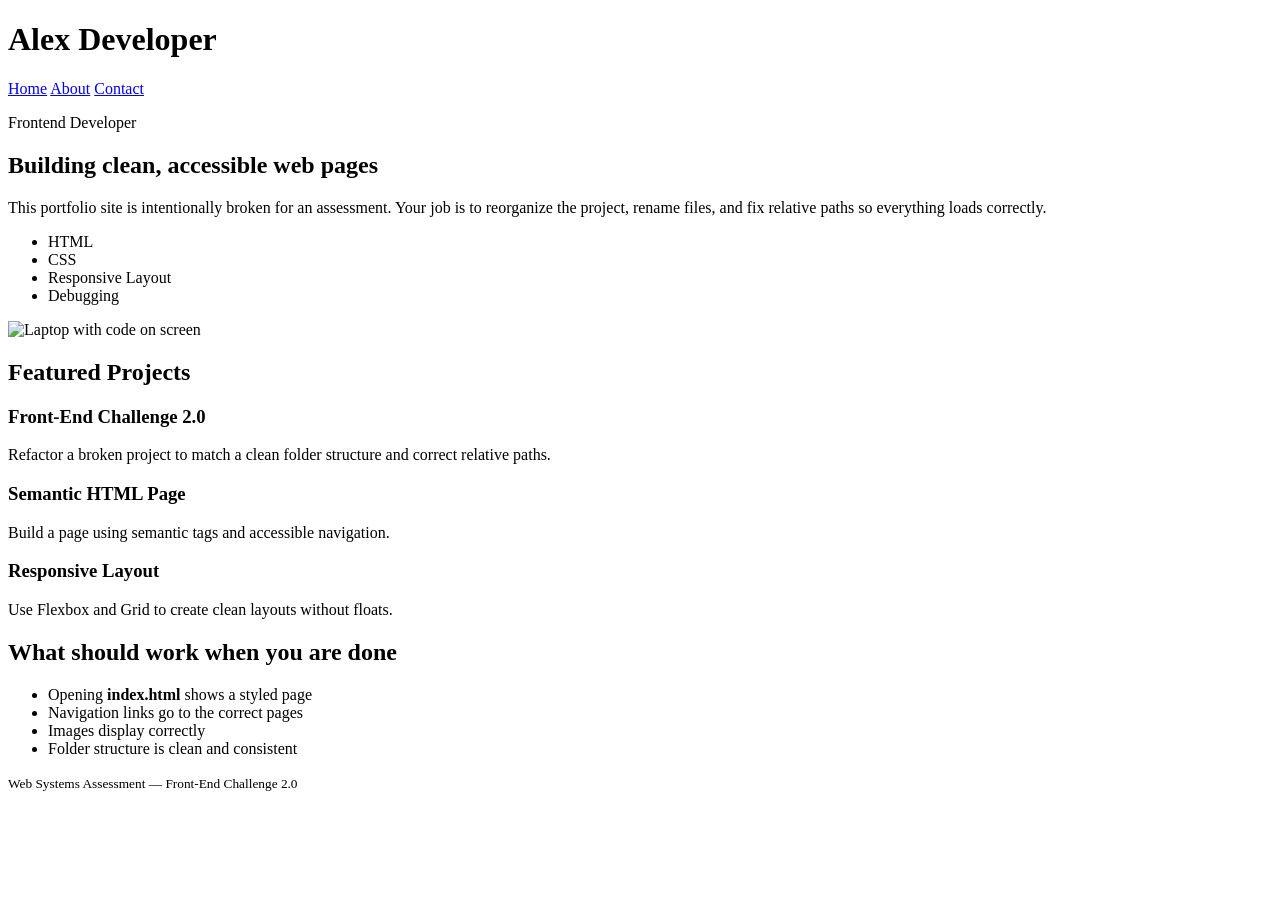
==== index.html @ 48c2fb4e "fix(index.html):rename to index.html" ====
<!doctype html>
<html lang="en">
  <head>
    <meta charset="utf-8" />
    <meta name="viewport" content="width=device-width, initial-scale=1" />
    <title>Developer Portfolio (Broken)</title>

    <!-- INTENTIONALLY BROKEN: wrong stylesheet path and filename -->
    <link rel="stylesheet" href="style.css" />
  </head>
  <body>
    <header class="site-header">
      <div class="container">
        <h1 class="site-title">Alex Developer</h1>

        <nav class="site-nav" aria-label="Primary">
          <!-- INTENTIONALLY BROKEN: these hrefs do not match existing filenames/locations -->
          <a href="index.html">Home</a>
          <a href="about.html">About</a>
          <a href="contact.html">Contact</a>
        </nav>
      </div>
    </header>

    <main class="container">
      <section class="hero card">
        <div class="hero-grid">
          <div class="hero-copy">
            <p class="hero-kicker">Frontend Developer</p>
            <h2 class="hero-title">Building clean, accessible web pages</h2>
            <p class="hero-text">
              This portfolio site is intentionally broken for an assessment.
              Your job is to reorganize the project, rename files, and fix
              relative paths so everything loads correctly.
            </p>

            <ul class="tag-list" aria-label="Key skills">
              <li class="tag">HTML</li>
              <li class="tag">CSS</li>
              <li class="tag">Responsive Layout</li>
              <li class="tag">Debugging</li>
            </ul>
          </div>

          <div class="hero-media">
            <!--
              INTENTIONALLY BROKEN:
              - The banner image currently exists with a different name.
              - Students must create the banner folder and rename the banner file.
            -->
            <img
              class="hero-banner"
              src="./assets/img/banner/hero-banner.jpg"
              alt="Laptop with code on screen"
              width="1120"
              height="560"
            />
          </div>
        </div>
      </section>

      <section class="card">
        <h2>Featured Projects</h2>
        <div class="project-grid">
          <article class="project">
            <h3 class="project-title">Front-End Challenge 2.0</h3>
            <p class="project-text">
              Refactor a broken project to match a clean folder structure and
              correct relative paths.
            </p>
          </article>
          <article class="project">
            <h3 class="project-title">Semantic HTML Page</h3>
            <p class="project-text">
              Build a page using semantic tags and accessible navigation.
            </p>
          </article>
          <article class="project">
            <h3 class="project-title">Responsive Layout</h3>
            <p class="project-text">
              Use Flexbox and Grid to create clean layouts without floats.
            </p>
          </article>
        </div>
      </section>

      <section class="card">
        <h2>What should work when you are done</h2>
        <ul>
          <li>Opening <strong>index.html</strong> shows a styled page</li>
          <li>Navigation links go to the correct pages</li>
          <li>Images display correctly</li>
          <li>Folder structure is clean and consistent</li>
        </ul>
      </section>
    </main>

    <footer class="site-footer">
      <div class="container">
        <small>Web Systems Assessment — Front-End Challenge 2.0</small>
      </div>
    </footer>
  </body>
</html>
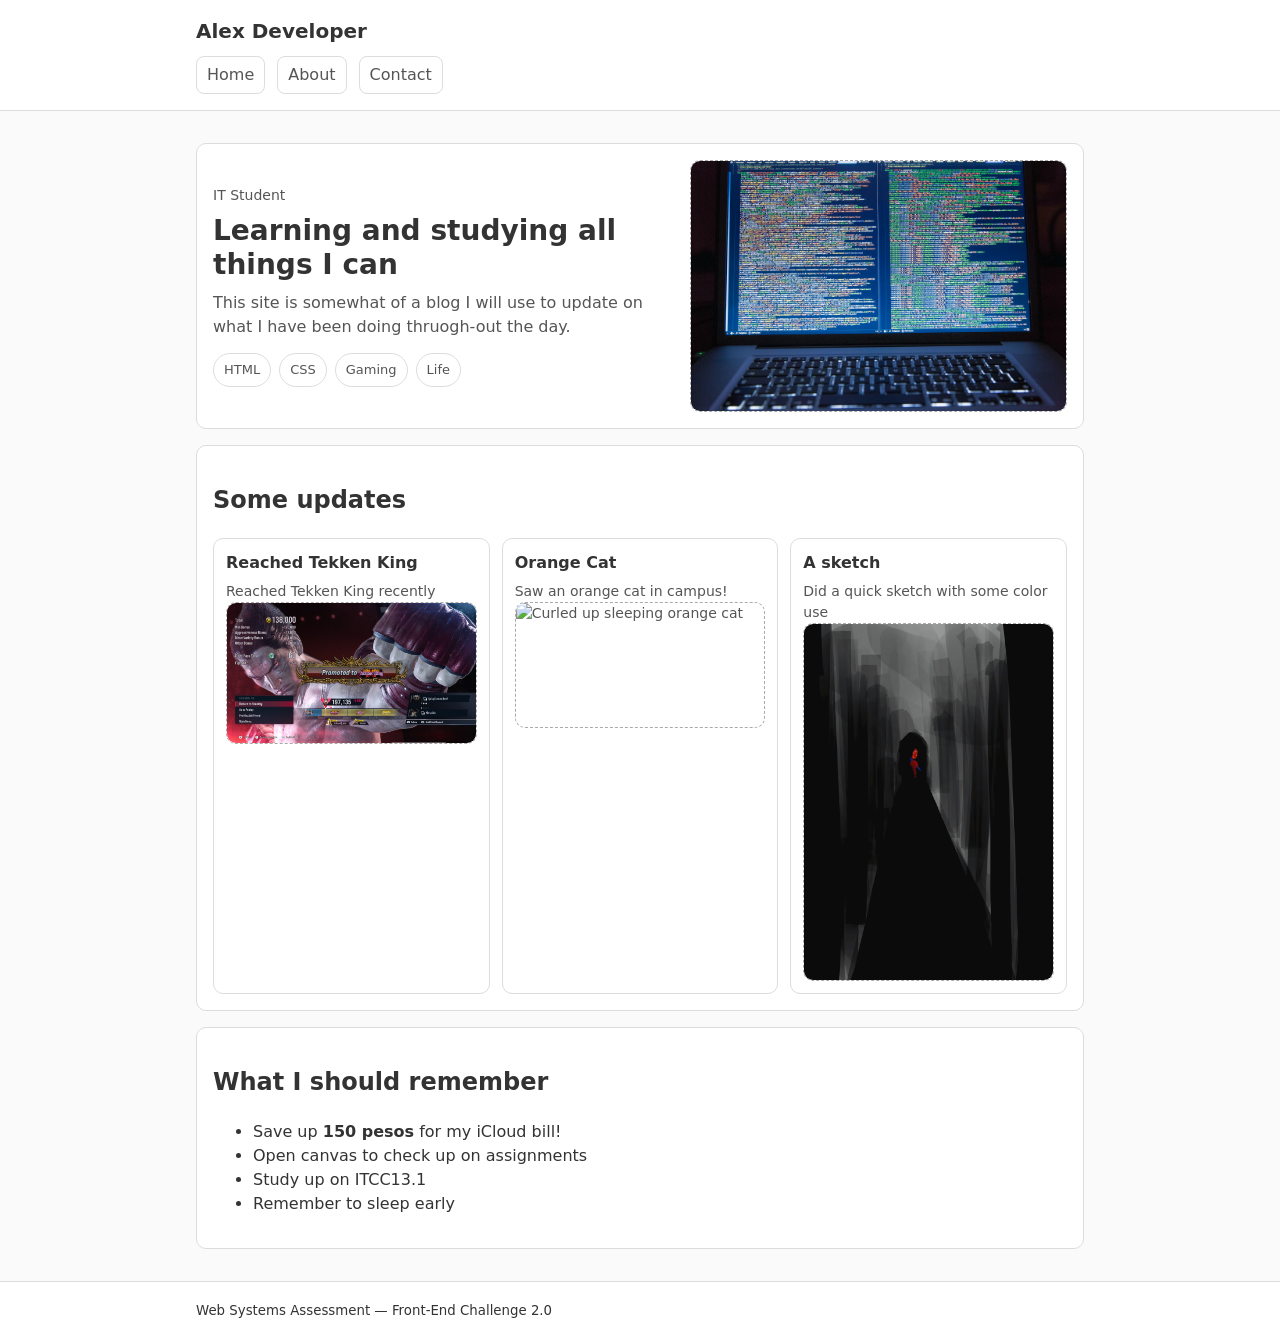
==== commit 5909f444: "feat(index.html): has been personalized" ====
--- a/index.html
+++ b/index.html
@@ -6,7 +6,7 @@
     <title>Developer Portfolio (Broken)</title>
 
     <!-- INTENTIONALLY BROKEN: wrong stylesheet path and filename -->
-    <link rel="stylesheet" href="style.css" />
+    <link rel="stylesheet" href="/css/styles.css" />
   </head>
   <body>
     <header class="site-header">
@@ -17,7 +17,7 @@
           <!-- INTENTIONALLY BROKEN: these hrefs do not match existing filenames/locations -->
           <a href="index.html">Home</a>
           <a href="about.html">About</a>
-          <a href="contact.html">Contact</a>
+          <a href="/pages/contact.html">Contact</a>
         </nav>
       </div>
     </header>
@@ -26,19 +26,18 @@
       <section class="hero card">
         <div class="hero-grid">
           <div class="hero-copy">
-            <p class="hero-kicker">Frontend Developer</p>
-            <h2 class="hero-title">Building clean, accessible web pages</h2>
+            <p class="hero-kicker">IT Student</p>
+            <h2 class="hero-title">Learning and studying all things I can</h2>
             <p class="hero-text">
-              This portfolio site is intentionally broken for an assessment.
-              Your job is to reorganize the project, rename files, and fix
-              relative paths so everything loads correctly.
+              This site is somewhat of a blog I will use to update on what 
+              I have been doing thruogh-out the day.
             </p>
 
             <ul class="tag-list" aria-label="Key skills">
               <li class="tag">HTML</li>
               <li class="tag">CSS</li>
-              <li class="tag">Responsive Layout</li>
-              <li class="tag">Debugging</li>
+              <li class="tag">Gaming</li>
+              <li class="tag">Life</li>
             </ul>
           </div>
 
@@ -60,37 +59,57 @@
       </section>
 
       <section class="card">
-        <h2>Featured Projects</h2>
+        <h2>Some updates</h2>
         <div class="project-grid">
           <article class="project">
-            <h3 class="project-title">Front-End Challenge 2.0</h3>
+            <h3 class="project-title">Reached Tekken King</h3>
             <p class="project-text">
-              Refactor a broken project to match a clean folder structure and
-              correct relative paths.
+              Reached Tekken King recently 
+               <img
+               class ="hero-banner"
+              src="./assets/img/tekkenking.jpg"
+              alt="Tekken King rank"
+              width="1120"
+              height="560"
+            />
             </p>
           </article>
           <article class="project">
-            <h3 class="project-title">Semantic HTML Page</h3>
+            <h3 class="project-title">Orange Cat</h3>
             <p class="project-text">
-              Build a page using semantic tags and accessible navigation.
+              Saw an orange cat in campus!
+             <img
+              class="hero-banner"
+              src="./assets/img/orange.jpg"
+              alt="Curled up sleeping orange cat"
+              width="1120"
+              height="560"
+            />
             </p>
           </article>
           <article class="project">
-            <h3 class="project-title">Responsive Layout</h3>
+            <h3 class="project-title">A sketch</h3>
             <p class="project-text">
-              Use Flexbox and Grid to create clean layouts without floats.
+              Did a quick sketch with some color use
+               <img
+              class="hero-banner"
+              src="./assets/img/art.jpg"
+              alt="Art of a red man in a dark hallway"
+              width="1120"
+              height="560"
+            />
             </p>
           </article>
         </div>
       </section>
 
       <section class="card">
-        <h2>What should work when you are done</h2>
+        <h2>What I should remember</h2>
         <ul>
-          <li>Opening <strong>index.html</strong> shows a styled page</li>
-          <li>Navigation links go to the correct pages</li>
-          <li>Images display correctly</li>
-          <li>Folder structure is clean and consistent</li>
+          <li>Save up <strong>150 pesos</strong> for my iCloud bill!</li>
+          <li>Open canvas to check up on assignments</li>
+          <li>Study up on ITCC13.1</li>
+          <li>Remember to sleep early</li>
         </ul>
       </section>
     </main>
--- a/css/styles.css
+++ b/css/styles.css
@@ -0,0 +1,210 @@
+/*
+  NOTE: This CSS file is intentionally placed in a non-standard folder name.
+  The assessment expects students to reorganize into a clean structure (e.g., css/styles.css)
+  and fix all related paths.
+*/
+
+:root {
+  --bg: #fafafa;
+  --card-bg: #fff;
+  --text: #333;
+  --muted: #555;
+  --border: #ddd;
+}
+
+* {
+  box-sizing: border-box;
+}
+
+body {
+  margin: 0;
+  font-family:
+    system-ui,
+    -apple-system,
+    Segoe UI,
+    Roboto,
+    Arial,
+    sans-serif;
+  background: var(--bg);
+  color: var(--text);
+  line-height: 1.5;
+}
+
+.container {
+  max-width: 920px;
+  margin: 0 auto;
+  padding: 16px;
+}
+
+.site-header,
+.site-footer {
+  border-bottom: 1px solid var(--border);
+  background: var(--card-bg);
+}
+
+.site-footer {
+  border-top: 1px solid var(--border);
+  border-bottom: none;
+}
+
+.site-title {
+  margin: 0;
+  font-size: 20px;
+}
+
+.site-nav {
+  display: flex;
+  gap: 12px;
+  margin-top: 10px;
+}
+
+.site-nav a {
+  color: var(--muted);
+  text-decoration: none;
+  padding: 6px 10px;
+  border: 1px solid var(--border);
+  border-radius: 8px;
+  background: #fff;
+}
+
+.card {
+  background: var(--card-bg);
+  border: 1px solid var(--border);
+  border-radius: 10px;
+  padding: 16px;
+  margin: 16px 0;
+}
+
+.hero-image,
+.profile-image {
+  display: block;
+  margin-top: 12px;
+  max-width: 100%;
+  height: auto;
+  border: 1px dashed #aaa;
+  border-radius: 10px;
+}
+
+.contact-form {
+  margin-top: 12px;
+  display: grid;
+  gap: 12px;
+}
+
+.field {
+  display: grid;
+  gap: 6px;
+}
+
+.field-label {
+  font-size: 14px;
+  color: var(--muted);
+}
+
+.field-input {
+  padding: 10px 12px;
+  border: 1px solid var(--border);
+  border-radius: 8px;
+  font: inherit;
+}
+
+.btn {
+  justify-self: start;
+  padding: 10px 14px;
+  border: 1px solid var(--border);
+  border-radius: 8px;
+  background: #fff;
+  cursor: pointer;
+}
+
+/* Portfolio-style homepage layout */
+
+.hero {
+  overflow: hidden;
+}
+
+.hero-grid {
+  display: grid;
+  gap: 16px;
+  align-items: start;
+}
+
+@media (min-width: 800px) {
+  .hero-grid {
+    grid-template-columns: 1.1fr 0.9fr;
+    align-items: center;
+  }
+}
+
+.hero-kicker {
+  margin: 0 0 8px;
+  color: var(--muted);
+  font-size: 14px;
+}
+
+.hero-title {
+  margin: 0 0 10px;
+  font-size: 28px;
+  line-height: 1.2;
+}
+
+.hero-text {
+  margin: 0 0 14px;
+  color: var(--muted);
+}
+
+.tag-list {
+  list-style: none;
+  padding: 0;
+  margin: 0;
+  display: flex;
+  flex-wrap: wrap;
+  gap: 8px;
+}
+
+.tag {
+  border: 1px solid var(--border);
+  border-radius: 999px;
+  padding: 6px 10px;
+  background: #fff;
+  font-size: 13px;
+  color: var(--muted);
+}
+
+.hero-banner {
+  width: 100%;
+  height: auto;
+  display: block;
+  border: 1px dashed #aaa;
+  border-radius: 10px;
+}
+
+.project-grid {
+  display: grid;
+  gap: 12px;
+  margin-top: 12px;
+}
+
+@media (min-width: 800px) {
+  .project-grid {
+    grid-template-columns: repeat(3, 1fr);
+  }
+}
+
+.project {
+  border: 1px solid var(--border);
+  border-radius: 10px;
+  padding: 12px;
+  background: #fff;
+}
+
+.project-title {
+  margin: 0 0 6px;
+  font-size: 16px;
+}
+
+.project-text {
+  margin: 0;
+  color: var(--muted);
+  font-size: 14px;
+}
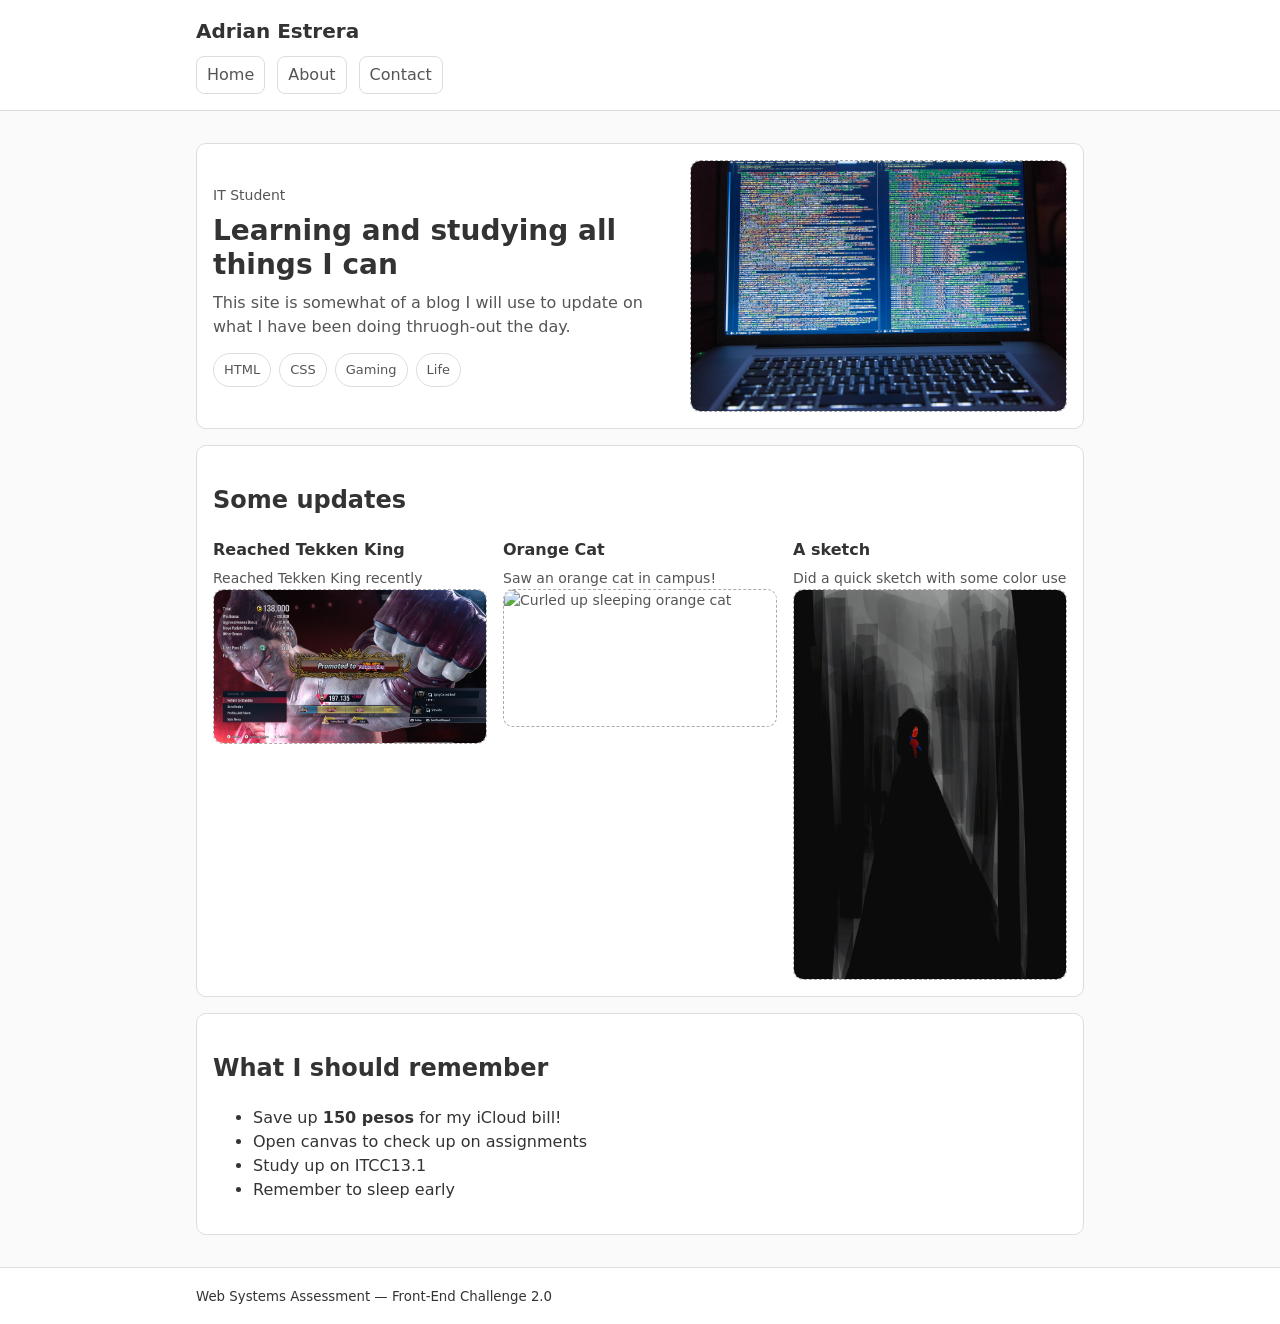
==== commit d87d1005: "feat(index.html): updated some code" ====
--- a/index.html
+++ b/index.html
@@ -11,7 +11,7 @@
   <body>
     <header class="site-header">
       <div class="container">
-        <h1 class="site-title">Alex Developer</h1>
+        <h1 class="site-title">Adrian Estrera</h1>
 
         <nav class="site-nav" aria-label="Primary">
           <!-- INTENTIONALLY BROKEN: these hrefs do not match existing filenames/locations -->
--- a/css/styles.css
+++ b/css/styles.css
@@ -181,8 +181,10 @@
 
 .project-grid {
   display: grid;
-  gap: 12px;
+  flex-wrap: wrap;
+  gap: 16px;
   margin-top: 12px;
+  justify-content: space-between;
 }
 
 @media (min-width: 800px) {
@@ -192,10 +194,14 @@
 }
 
 .project {
-  border: 1px solid var(--border);
+  /*border: 1px solid var(--border);
   border-radius: 10px;
   padding: 12px;
-  background: #fff;
+  background: #fff;*/
+  flex: 1 1 calc(33%-16px);
+  min-width: 250px;
+  display:flex;
+  flex-direction: column;
 }
 
 .project-title {
@@ -208,3 +214,27 @@
   color: var(--muted);
   font-size: 14px;
 }
+.contact-info ul {
+  display:flex;
+  gap: 20px;
+  list-style: none;
+  padding: 0;
+  margin: 8px 0 0 0;
+}
+
+.contact-info li{
+  display:flex;
+  align-items:center;
+}
+.footer-links .container{
+  display:flex;
+  justify-content: center;
+  align-items: center;
+  padding: 12 px 0;
+  gap: 20px;
+}
+@media (max-width: 800px){
+  .project{
+    flex: 1 1 100%;
+  }
+}
